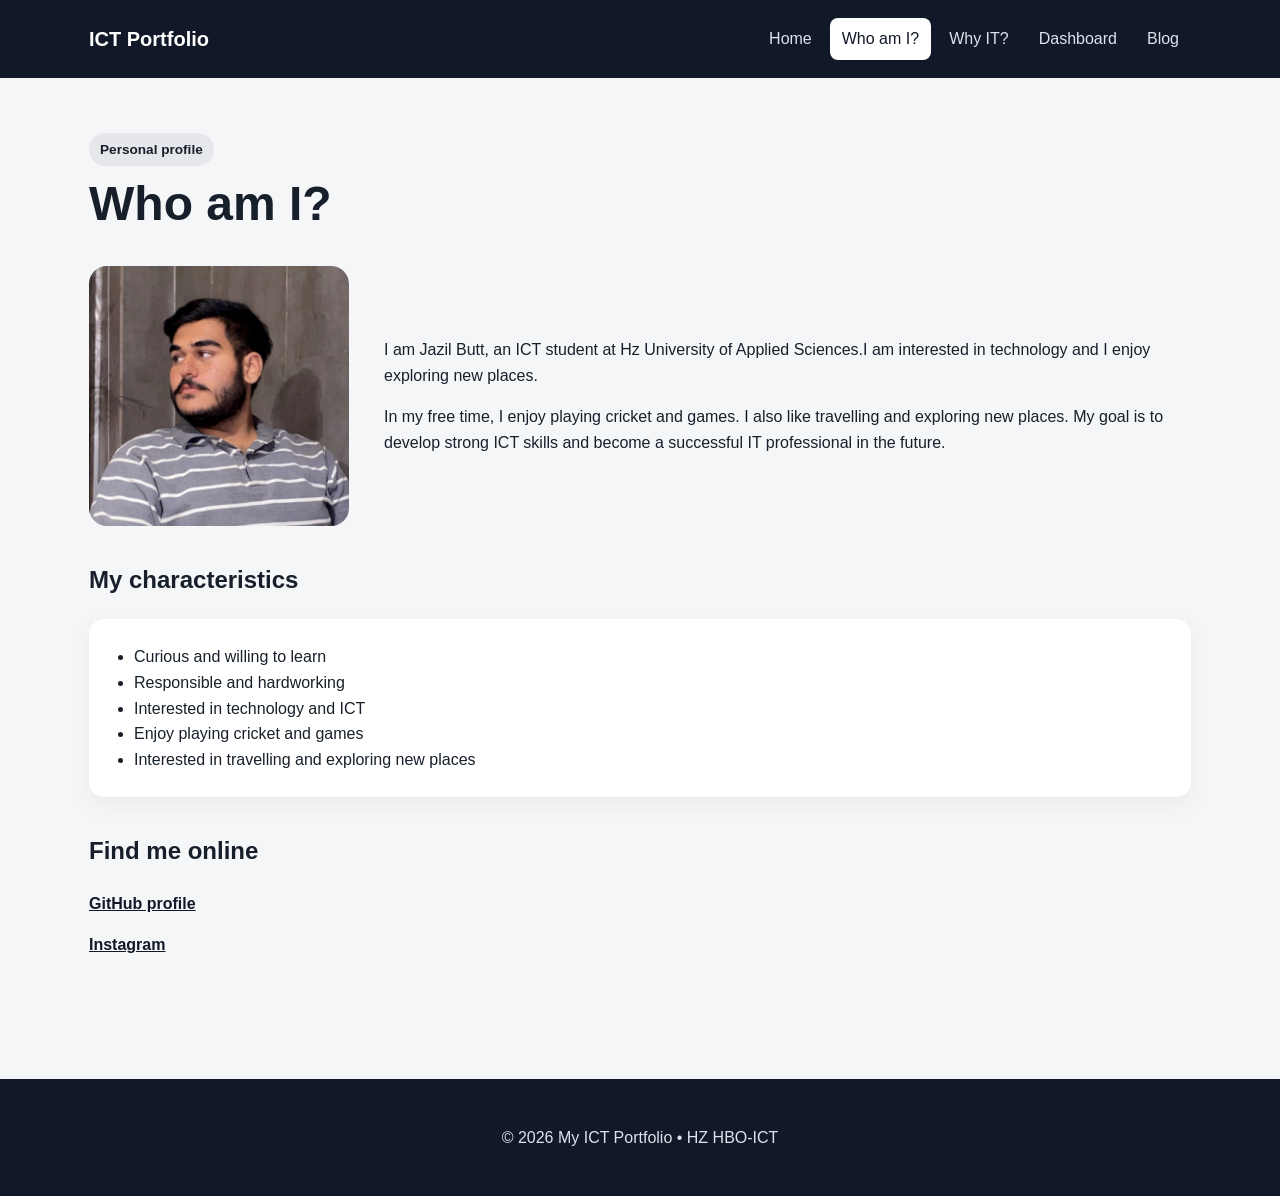
==== about.html @ fc64127b "ICT portfolio website My personal ICT portfolio website for HZ University" ====
<!DOCTYPE html>
<html lang="en">
<head>
  <meta charset="UTF-8">
  <meta name="viewport" content="width=device-width, initial-scale=1.0">
  <meta name="description" content="About me - personal profile of an ICT student.">
  <title>Who am I? | My ICT Portfolio</title>
  <link rel="stylesheet" href="style.css">
</head>
<body>
<header><nav class="navbar">
  <a class="brand" href="index.html">ICT Portfolio</a>
  <div class="nav-links">
    <a href="index.html">Home</a><a class="active" href="about.html">Who am I?</a>
    <a href="why-it.html">Why IT?</a><a href="dashboard.html">Dashboard</a><a href="blog.html">Blog</a>
  </div>
</nav></header>

<main class="section">
  <span class="tag">Personal profile</span>
  <h1>Who am I?</h1>
  <div class="profile">
    <div class="profile-photo">
      <img src="images/profile.jpg" alt="My profile photo">
    </div>
    <div>
      <p>I am Jazil Butt, an ICT student at Hz University of Applied Sciences.I am interested in technology and I enjoy exploring new places.</p>
      <p>In my free time, I enjoy playing cricket and games. I also like travelling and exploring new places. My goal is to develop strong ICT skills and become a successful IT professional in the future.</p>
    </div>
  </div>

  <h2>My characteristics</h2>
  <ul class="facts">
    <li>Curious and willing to learn</li>
    <li>Responsible and hardworking</li>
    <li>Interested in technology and ICT</li>
    <li>Enjoy playing cricket and games</li>
    <li>Interested in travelling and exploring new places</li>
  </ul>

  <h2>Find me online</h2>
  <p><a class="text-link" href="https://github.com/" target="_blank" rel="noopener">GitHub profile</a></p>
  <p><a class="text-link" href="https://www.instagram.com/" target="_blank" rel="noopener">Instagram</a></p>
</main>
<footer><p>© 2026 My ICT Portfolio • HZ HBO-ICT</p></footer>
</body>
</html>
---- style.css ----
*{box-sizing:border-box}body{margin:0;font-family:Arial,Helvetica,sans-serif;line-height:1.6;background:#f4f6f8;color:#17202a}header{background:#111827;position:sticky;top:0;z-index:10}.navbar{max-width:1150px;margin:auto;display:flex;align-items:center;justify-content:space-between;padding:18px 24px;gap:20px}.brand{color:white;text-decoration:none;font-size:1.25rem;font-weight:800}.nav-links{display:flex;flex-wrap:wrap;gap:6px}.nav-links a{color:#dbe3ec;text-decoration:none;padding:8px 12px;border-radius:8px}.nav-links a:hover,.nav-links .active{background:#fff;color:#111827}.hero{max-width:1150px;margin:auto;padding:80px 24px;display:grid;grid-template-columns:1.5fr 1fr;gap:50px;align-items:center}.hero h1{font-size:clamp(2.3rem,6vw,4.5rem);line-height:1.05;margin:15px 0}.hero p{font-size:1.15rem;color:#52606d}.tag{display:inline-block;background:#e5e7eb;padding:6px 11px;border-radius:99px;font-size:.85rem;font-weight:700}.hero-card,.card,.post,.progress-box,.highlight{background:white;border-radius:18px;padding:28px;box-shadow:0 8px 30px rgba(0,0,0,.07)}.hz-placeholder{width:110px;height:110px;border-radius:20px;background:#e5e7eb;display:grid;place-items:center;font-size:2.2rem;font-weight:900;margin-bottom:25px}.buttons{display:flex;gap:12px;flex-wrap:wrap;margin-top:25px}.button{background:#111827;color:white;text-decoration:none;padding:12px 20px;border-radius:10px;font-weight:700}.button.secondary{background:#e5e7eb;color:#111827}.section{max-width:1150px;margin:auto;padding:55px 24px}.section h1{font-size:3rem;line-height:1.1;margin:12px 0 35px}.section h2{margin-top:35px}.grid{display:grid;gap:22px}.grid.two{grid-template-columns:repeat(2,1fr)}.grid.three{grid-template-columns:repeat(3,1fr)}.facts{background:white;padding:25px 25px 25px 45px;border-radius:15px;box-shadow:0 8px 25px rgba(0,0,0,.05)}.note{padding:15px;background:#eef2f7;border-left:4px solid #111827}.profile{display:grid;grid-template-columns:260px 1fr;gap:35px;align-items:center}.profile-photo{background:#e5e7eb;border-radius:18px;overflow:hidden;min-height:260px;display:grid;place-items:center}.profile-photo img{width:100%;height:260px;object-fit:cover}.text-link{color:#111827;font-weight:700}.highlight{margin-top:30px;border-left:5px solid #111827}.table-wrap{overflow-x:auto;margin-top:25px}table{width:100%;border-collapse:collapse;background:white;border-radius:15px;overflow:hidden;box-shadow:0 8px 25px rgba(0,0,0,.05)}caption{text-align:left;padding:18px;font-weight:800;font-size:1.2rem}th,td{padding:15px;text-align:left;border-bottom:1px solid #e5e7eb}th{background:#111827;color:white}.status{display:inline-block;padding:4px 9px;border-radius:20px;font-size:.82rem;font-weight:700}.progress-status{background:#e5e7eb}.pending{background:#f1f1f1}.progress-box{margin-top:25px}.progress-box>div:first-child{display:flex;justify-content:space-between;gap:20px}.progress{height:14px;background:#e5e7eb;border-radius:20px;margin:14px 0;overflow:hidden}.progress-bar{height:100%;background:#111827}.posts{display:grid;grid-template-columns:repeat(2,1fr);gap:22px}.post h2{margin:8px 0}.date{font-size:.8rem;font-weight:800;text-transform:uppercase;color:#6b7280}footer{margin-top:50px;padding:30px;text-align:center;background:#111827;color:#dbe3ec}@media(max-width:800px){.hero,.profile,.grid.two,.grid.three,.posts{grid-template-columns:1fr}.navbar{align-items:flex-start;flex-direction:column}.section h1{font-size:2.3rem}.hero{padding-top:50px}.profile-photo{max-width:320px}.nav-links a{padding:7px 8px}}
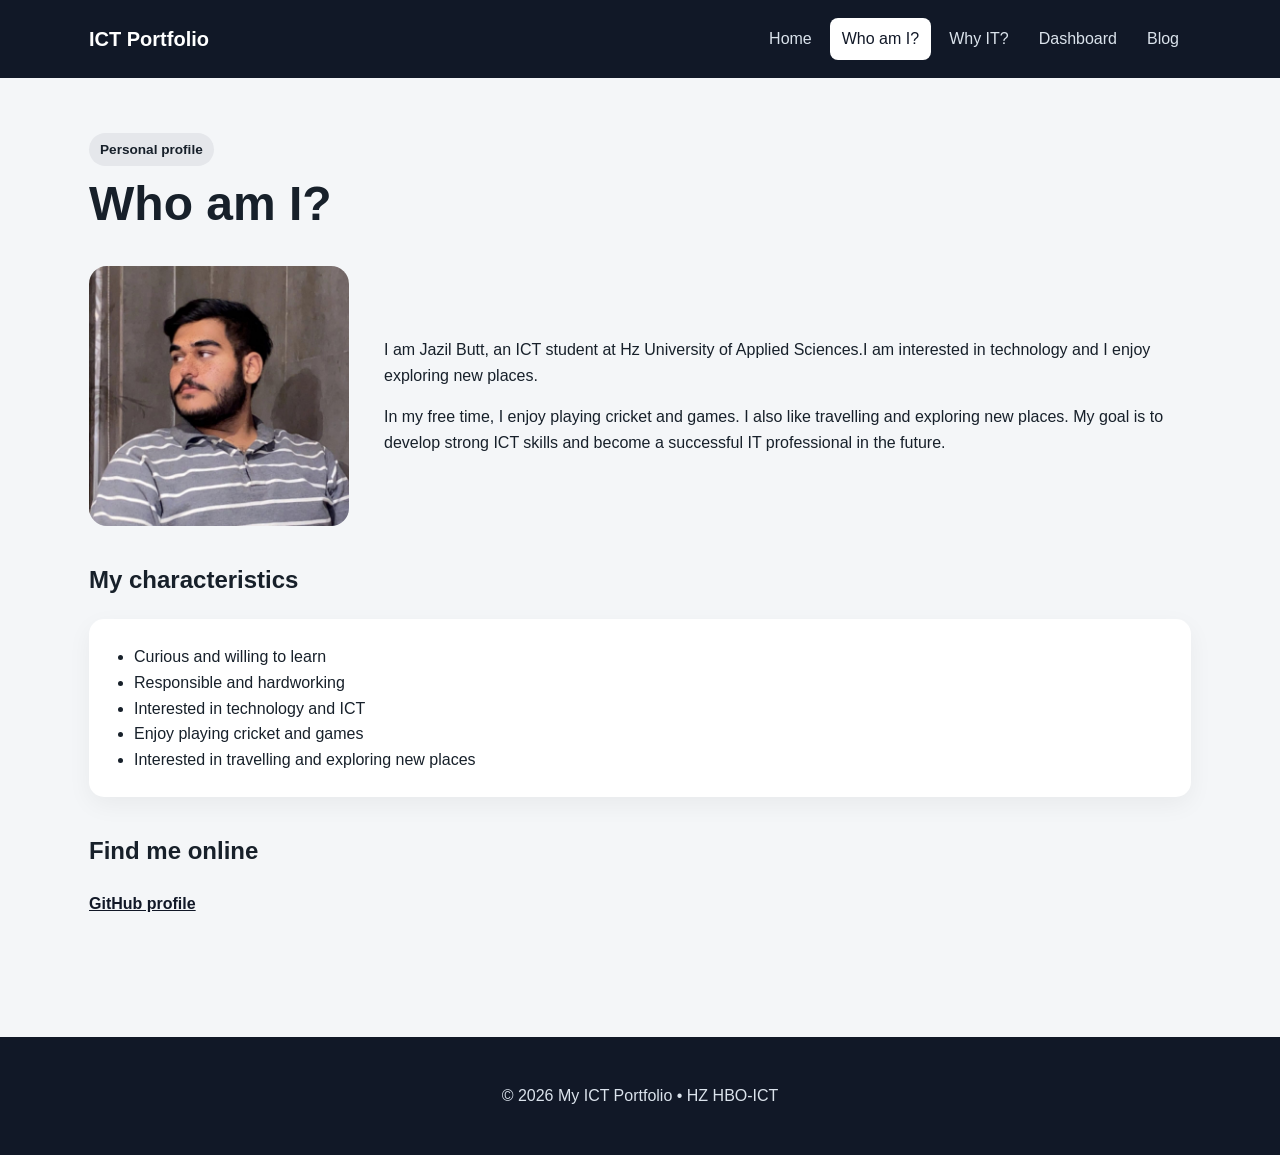
==== commit 406b2b89: "Update about.html" ====
--- a/about.html
+++ b/about.html
@@ -39,8 +39,7 @@
   </ul>
 
   <h2>Find me online</h2>
-  <p><a class="text-link" href="https://github.com/" target="_blank" rel="noopener">GitHub profile</a></p>
-  <p><a class="text-link" href="https://www.instagram.com/" target="_blank" rel="noopener">Instagram</a></p>
+  <p><a class="text-link" href="https://butt0004.github.io/jazil-ict-portfolio/" target="_blank" rel="noopener">GitHub profile</a></p>
 </main>
 <footer><p>© 2026 My ICT Portfolio • HZ HBO-ICT</p></footer>
 </body>
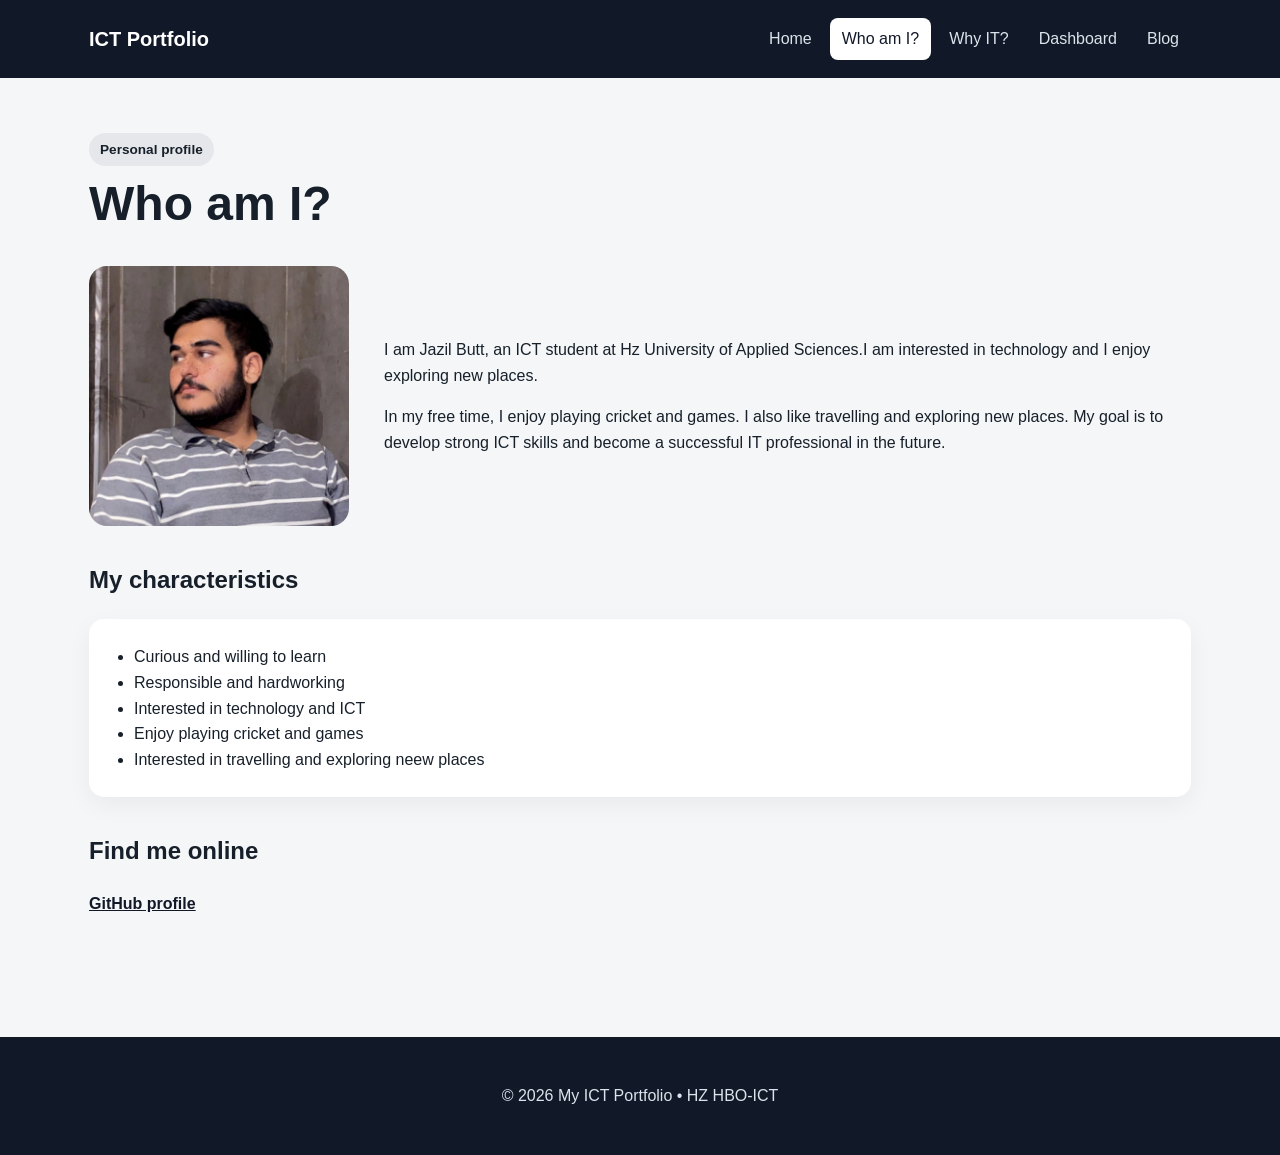
==== commit 7aa423b4: "hi" ====
--- a/about.html
+++ b/about.html
@@ -35,7 +35,7 @@
     <li>Responsible and hardworking</li>
     <li>Interested in technology and ICT</li>
     <li>Enjoy playing cricket and games</li>
-    <li>Interested in travelling and exploring new places</li>
+    <li>Interested in travelling and exploring neew places</li>
   </ul>
 
   <h2>Find me online</h2>
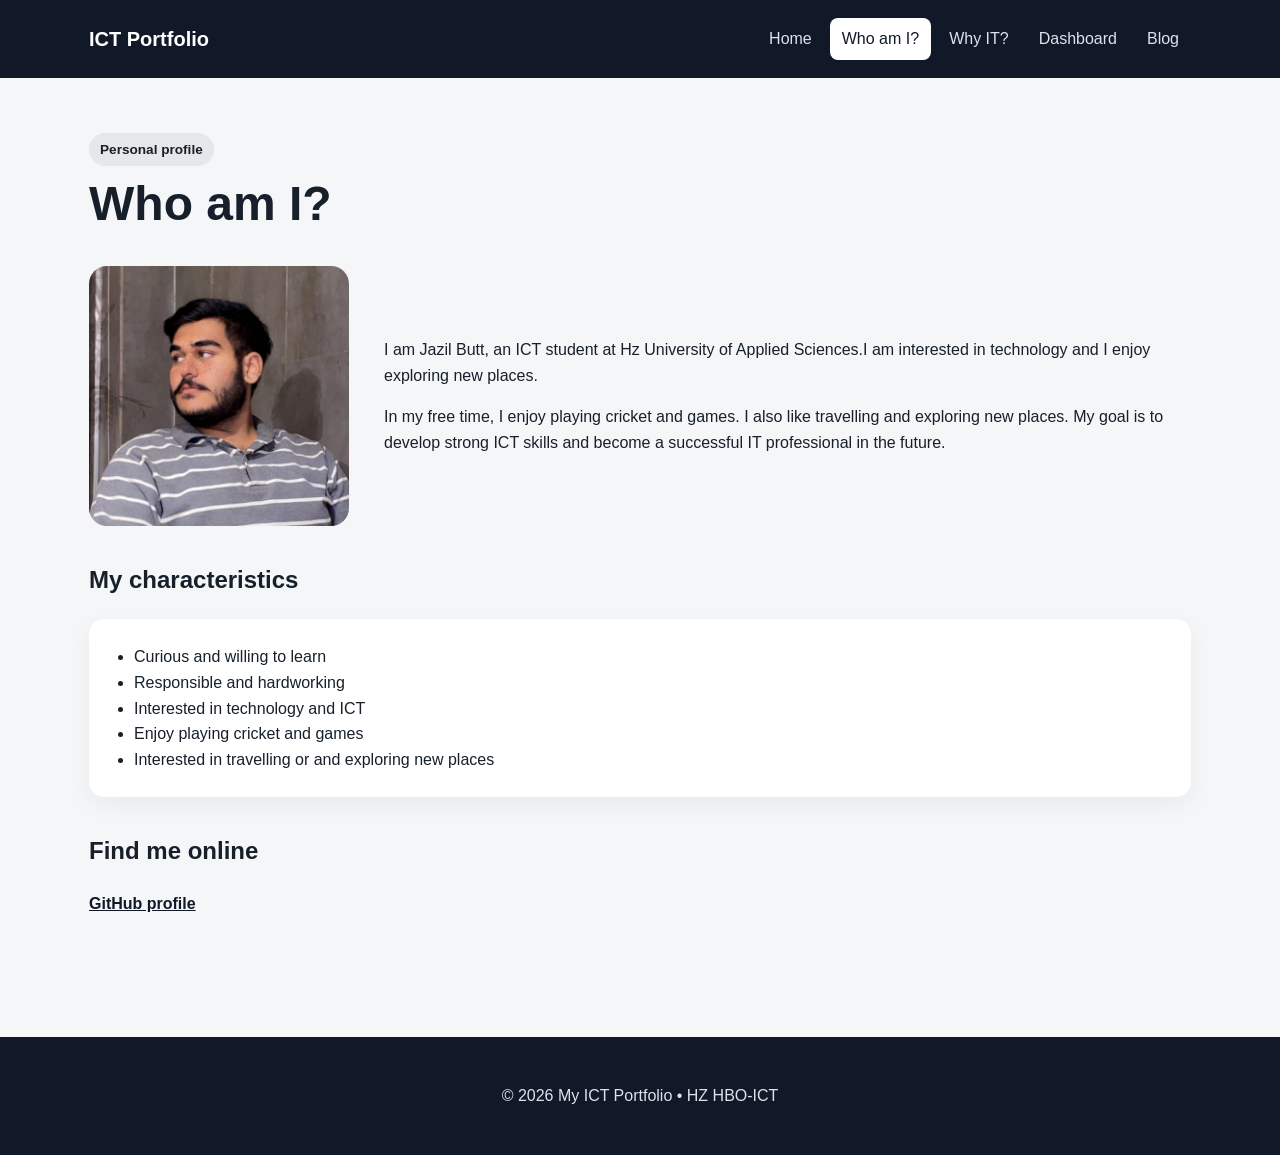
==== commit 21348998: "hi" ====
--- a/about.html
+++ b/about.html
@@ -35,7 +35,7 @@
     <li>Responsible and hardworking</li>
     <li>Interested in technology and ICT</li>
     <li>Enjoy playing cricket and games</li>
-    <li>Interested in travelling and exploring neew places</li>
+    <li>Interested in travelling or and exploring new places</li>
   </ul>
 
   <h2>Find me online</h2>
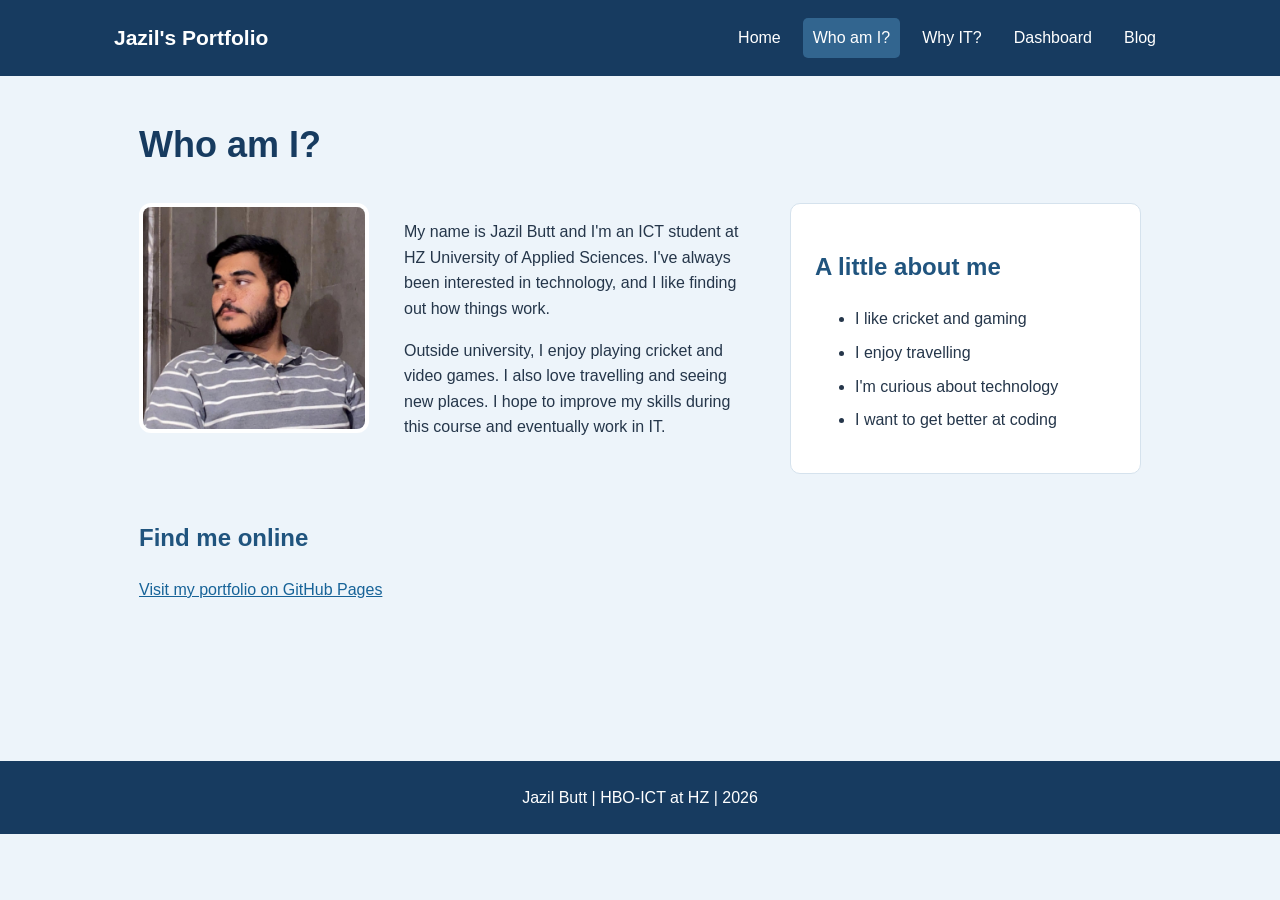
==== commit fbd081b7: "Final updated Jazil portfolio" ====
--- a/about.html
+++ b/about.html
@@ -1,46 +1,86 @@
 <!DOCTYPE html>
 <html lang="en">
-<head>
-  <meta charset="UTF-8">
-  <meta name="viewport" content="width=device-width, initial-scale=1.0">
-  <meta name="description" content="About me - personal profile of an ICT student.">
-  <title>Who am I? | My ICT Portfolio</title>
-  <link rel="stylesheet" href="style.css">
-</head>
-<body>
-<header><nav class="navbar">
-  <a class="brand" href="index.html">ICT Portfolio</a>
-  <div class="nav-links">
-    <a href="index.html">Home</a><a class="active" href="about.html">Who am I?</a>
-    <a href="why-it.html">Why IT?</a><a href="dashboard.html">Dashboard</a><a href="blog.html">Blog</a>
-  </div>
-</nav></header>
-
-<main class="section">
-  <span class="tag">Personal profile</span>
-  <h1>Who am I?</h1>
-  <div class="profile">
-    <div class="profile-photo">
-      <img src="images/profile.jpg" alt="My profile photo">
+ <head>
+  <meta charset="utf-8"/>
+  <meta content="width=device-width, initial-scale=1.0" name="viewport"/>
+  <title>
+   Who am I? | Jazil's Portfolio
+  </title>
+  <link href="style.css" rel="stylesheet"/>
+ </head>
+ <body>
+  <header>
+   <nav>
+    <h2>
+     Jazil's Portfolio
+    </h2>
+    <div class="links">
+     <a href="index.html">
+      Home
+     </a>
+     <a class="active" href="about.html">
+      Who am I?
+     </a>
+     <a href="why-it.html">
+      Why IT?
+     </a>
+     
+     <a href="dashboard.html">
+      Dashboard
+     </a>
+     <a href="blog.html">
+      Blog
+     </a>
+    </div>
+   </nav>
+  </header>
+  <main>
+   <h1>
+    Who am I?
+   </h1>
+   <section class="about-layout">
+    <div class="profile-picture">
+     <img alt="Placeholder portrait for Jazil - replace with his own photograph" src="profile.jpg"/>
     </div>
     <div>
-      <p>I am Jazil Butt, an ICT student at Hz University of Applied Sciences.I am interested in technology and I enjoy exploring new places.</p>
-      <p>In my free time, I enjoy playing cricket and games. I also like travelling and exploring new places. My goal is to develop strong ICT skills and become a successful IT professional in the future.</p>
+     <p>
+      My name is Jazil Butt and I'm an ICT student at HZ University of Applied Sciences. I've always been interested in technology, and I like finding out how things work.
+     </p>
+     <p>
+      Outside university, I enjoy playing cricket and video games. I also love travelling and seeing new places. I hope to improve my skills during this course and eventually work in IT.
+     </p>
     </div>
-  </div>
-
-  <h2>My characteristics</h2>
-  <ul class="facts">
-    <li>Curious and willing to learn</li>
-    <li>Responsible and hardworking</li>
-    <li>Interested in technology and ICT</li>
-    <li>Enjoy playing cricket and games</li>
-    <li>Interested in travelling or and exploring new places</li>
-  </ul>
-
-  <h2>Find me online</h2>
-  <p><a class="text-link" href="https://butt0004.github.io/jazil-ict-portfolio/" target="_blank" rel="noopener">GitHub profile</a></p>
-</main>
-<footer><p>© 2026 My ICT Portfolio • HZ HBO-ICT</p></footer>
-</body>
+    <div class="feature">
+     <h2>
+      A little about me
+     </h2>
+     <ul>
+      <li>
+       I like cricket and gaming
+      </li>
+      <li>
+       I enjoy travelling
+      </li>
+      <li>
+       I'm curious about technology
+      </li>
+      <li>
+       I want to get better at coding
+      </li>
+     </ul>
+    </div>
+   </section>
+   <h2>
+    Find me online
+   </h2>
+   <p>
+    <a href="https://butt0004.github.io/jazil-ict-portfolio/" rel="noopener noreferrer" target="_blank">
+     Visit my portfolio on GitHub Pages
+    </a>
+   </p>
+  </main>
+  <footer>
+   Jazil Butt | HBO-ICT at HZ | 2026
+  </footer>
+ </body>
 </html>
--- a/style.css
+++ b/style.css
@@ -1 +1,199 @@
-*{box-sizing:border-box}body{margin:0;font-family:Arial,Helvetica,sans-serif;line-height:1.6;background:#f4f6f8;color:#17202a}header{background:#111827;position:sticky;top:0;z-index:10}.navbar{max-width:1150px;margin:auto;display:flex;align-items:center;justify-content:space-between;padding:18px 24px;gap:20px}.brand{color:white;text-decoration:none;font-size:1.25rem;font-weight:800}.nav-links{display:flex;flex-wrap:wrap;gap:6px}.nav-links a{color:#dbe3ec;text-decoration:none;padding:8px 12px;border-radius:8px}.nav-links a:hover,.nav-links .active{background:#fff;color:#111827}.hero{max-width:1150px;margin:auto;padding:80px 24px;display:grid;grid-template-columns:1.5fr 1fr;gap:50px;align-items:center}.hero h1{font-size:clamp(2.3rem,6vw,4.5rem);line-height:1.05;margin:15px 0}.hero p{font-size:1.15rem;color:#52606d}.tag{display:inline-block;background:#e5e7eb;padding:6px 11px;border-radius:99px;font-size:.85rem;font-weight:700}.hero-card,.card,.post,.progress-box,.highlight{background:white;border-radius:18px;padding:28px;box-shadow:0 8px 30px rgba(0,0,0,.07)}.hz-placeholder{width:110px;height:110px;border-radius:20px;background:#e5e7eb;display:grid;place-items:center;font-size:2.2rem;font-weight:900;margin-bottom:25px}.buttons{display:flex;gap:12px;flex-wrap:wrap;margin-top:25px}.button{background:#111827;color:white;text-decoration:none;padding:12px 20px;border-radius:10px;font-weight:700}.button.secondary{background:#e5e7eb;color:#111827}.section{max-width:1150px;margin:auto;padding:55px 24px}.section h1{font-size:3rem;line-height:1.1;margin:12px 0 35px}.section h2{margin-top:35px}.grid{display:grid;gap:22px}.grid.two{grid-template-columns:repeat(2,1fr)}.grid.three{grid-template-columns:repeat(3,1fr)}.facts{background:white;padding:25px 25px 25px 45px;border-radius:15px;box-shadow:0 8px 25px rgba(0,0,0,.05)}.note{padding:15px;background:#eef2f7;border-left:4px solid #111827}.profile{display:grid;grid-template-columns:260px 1fr;gap:35px;align-items:center}.profile-photo{background:#e5e7eb;border-radius:18px;overflow:hidden;min-height:260px;display:grid;place-items:center}.profile-photo img{width:100%;height:260px;object-fit:cover}.text-link{color:#111827;font-weight:700}.highlight{margin-top:30px;border-left:5px solid #111827}.table-wrap{overflow-x:auto;margin-top:25px}table{width:100%;border-collapse:collapse;background:white;border-radius:15px;overflow:hidden;box-shadow:0 8px 25px rgba(0,0,0,.05)}caption{text-align:left;padding:18px;font-weight:800;font-size:1.2rem}th,td{padding:15px;text-align:left;border-bottom:1px solid #e5e7eb}th{background:#111827;color:white}.status{display:inline-block;padding:4px 9px;border-radius:20px;font-size:.82rem;font-weight:700}.progress-status{background:#e5e7eb}.pending{background:#f1f1f1}.progress-box{margin-top:25px}.progress-box>div:first-child{display:flex;justify-content:space-between;gap:20px}.progress{height:14px;background:#e5e7eb;border-radius:20px;margin:14px 0;overflow:hidden}.progress-bar{height:100%;background:#111827}.posts{display:grid;grid-template-columns:repeat(2,1fr);gap:22px}.post h2{margin:8px 0}.date{font-size:.8rem;font-weight:800;text-transform:uppercase;color:#6b7280}footer{margin-top:50px;padding:30px;text-align:center;background:#111827;color:#dbe3ec}@media(max-width:800px){.hero,.profile,.grid.two,.grid.three,.posts{grid-template-columns:1fr}.navbar{align-items:flex-start;flex-direction:column}.section h1{font-size:2.3rem}.hero{padding-top:50px}.profile-photo{max-width:320px}.nav-links a{padding:7px 8px}}+/* Jazil's ICT portfolio - shared styles for all pages */
+
+* {
+  box-sizing: border-box;
+}
+
+body {
+  margin: 0;
+  font-family: Arial, sans-serif;
+  line-height: 1.6;
+  color: #25364a;
+  background-color: #edf4fa;
+}
+
+header {
+  background-color: #173b60;
+}
+
+nav {
+  max-width: 1100px;
+  margin: auto;
+  padding: 18px 24px;
+  display: flex;
+  justify-content: space-between;
+  align-items: center;
+  gap: 20px;
+}
+
+nav h2 {
+  margin: 0;
+  color: white;
+  font-size: 21px;
+}
+
+.links {
+  display: flex;
+  flex-wrap: wrap;
+  gap: 12px;
+}
+
+.links a {
+  color: white;
+  text-decoration: none;
+  padding: 7px 10px;
+  border-radius: 5px;
+}
+
+.links a:hover,
+.links a.active {
+  background-color: #32658f;
+}
+
+main {
+  max-width: 1050px;
+  min-height: 65vh;
+  margin: 40px auto;
+  padding: 0 24px;
+}
+
+h1 {
+  color: #173b60;
+  font-size: 36px;
+}
+
+h2, h3 {
+  color: #20547e;
+}
+
+p {
+  max-width: 780px;
+}
+
+a {
+  color: #176398;
+}
+
+.intro,
+.about-layout {
+  display: grid;
+  grid-template-columns: 3fr 2fr;
+  align-items: center;
+  gap: 35px;
+  margin: 30px 0 45px;
+}
+
+.about-layout {
+  grid-template-columns: 230px 1fr 1fr;
+  align-items: start;
+}
+
+.profile-picture img {
+  width: 100%;
+  border-radius: 12px;
+  border: 4px solid white;
+}
+
+.home-illustration {
+  width: 230px;
+  height: auto;
+  display: block;
+  margin: 0 auto 25px;
+  object-fit: contain;
+}
+
+.small {
+  color: #3376a6;
+  font-weight: bold;
+}
+
+.feature,
+.cards article {
+  padding: 24px;
+  background-color: white;
+  border: 1px solid #d5e2ed;
+  border-radius: 10px;
+}
+
+.cards,
+.two {
+  display: grid;
+  grid-template-columns: repeat(2, 1fr);
+  gap: 20px;
+  margin: 25px 0;
+}
+
+.button {
+  display: inline-block;
+  padding: 10px 18px;
+  color: white;
+  background-color: #24699e;
+  border-radius: 5px;
+  text-decoration: none;
+}
+
+.button:hover {
+  background-color: #174b73;
+}
+
+li {
+  margin-bottom: 8px;
+}
+
+.progress {
+  height: 14px;
+  margin-top: 14px;
+  background-color: #dce7f0;
+  border-radius: 7px;
+}
+
+.table-scroll {
+  overflow-x: auto;
+}
+
+table {
+  width: 100%;
+  margin-top: 20px;
+  border-collapse: collapse;
+  background-color: white;
+}
+
+th, td {
+  padding: 12px;
+  border: 1px solid #d3dfeb;
+  text-align: left;
+}
+
+th {
+  background-color: #dceafa;
+}
+
+summary {
+  color: #176398;
+  cursor: pointer;
+}
+
+footer {
+  margin-top: 60px;
+  padding: 24px;
+  text-align: center;
+  background-color: #173b60;
+  color: white;
+}
+
+@media (max-width: 850px) {
+  nav {
+    flex-direction: column;
+  }
+
+  .intro,
+  .about-layout,
+  .cards,
+  .two {
+    grid-template-columns: 1fr;
+  }
+
+  .profile-picture {
+    max-width: 240px;
+  }
+}
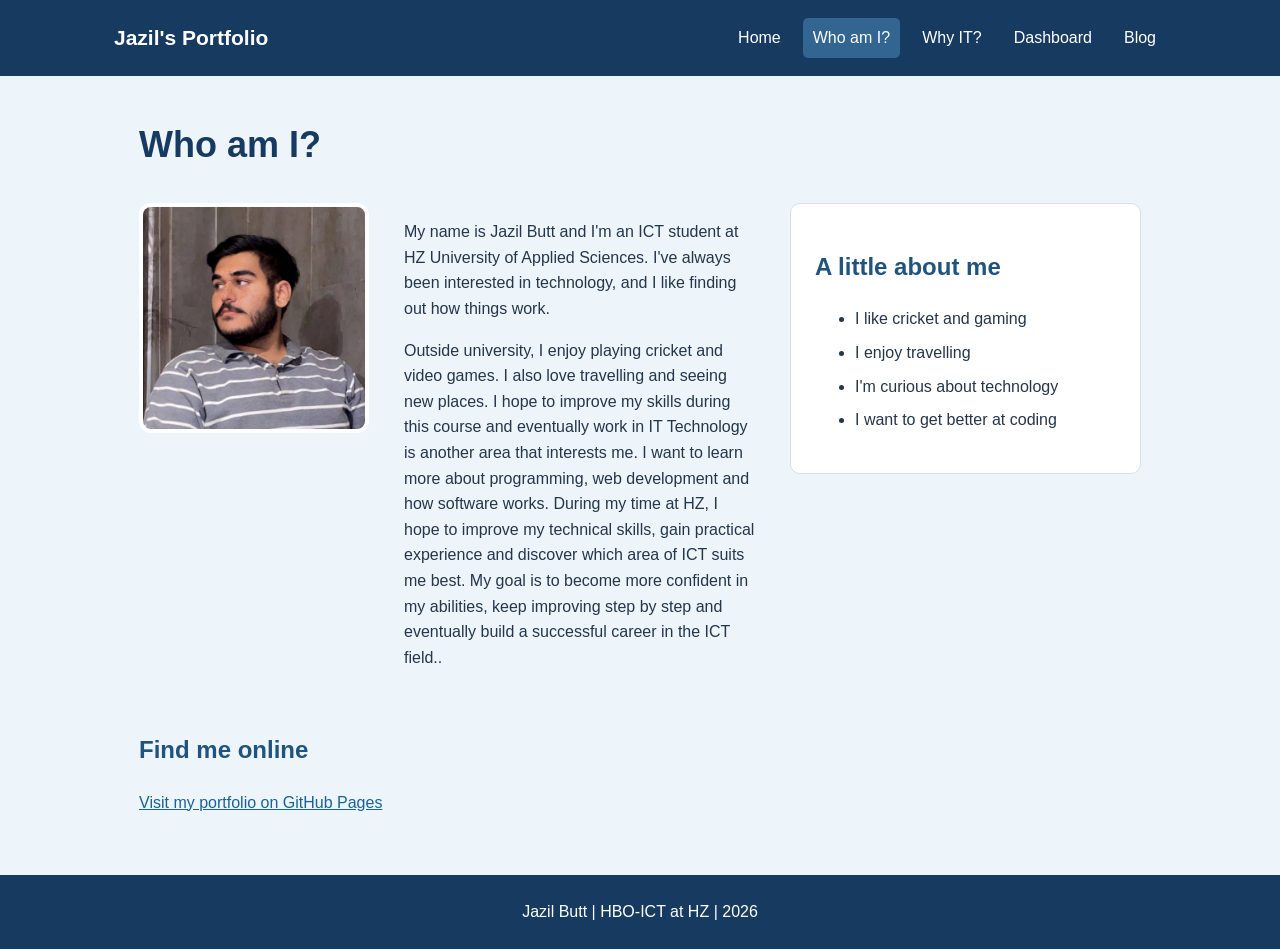
==== commit e2ccc513: "updated website final" ====
--- a/about.html
+++ b/about.html
@@ -47,7 +47,9 @@
       My name is Jazil Butt and I'm an ICT student at HZ University of Applied Sciences. I've always been interested in technology, and I like finding out how things work.
      </p>
      <p>
-      Outside university, I enjoy playing cricket and video games. I also love travelling and seeing new places. I hope to improve my skills during this course and eventually work in IT.
+      Outside university, I enjoy playing cricket and video games. I also love travelling and seeing new places. I hope to improve my skills during this course and eventually work in IT Technology is another area that interests me. I want to learn more about programming, web development and how software works. During my time at HZ, I hope to improve my technical skills, gain practical experience and discover which area of ICT suits me best.
+
+My goal is to become more confident in my abilities, keep improving step by step and eventually build a successful career in the ICT field..
      </p>
     </div>
     <div class="feature">
